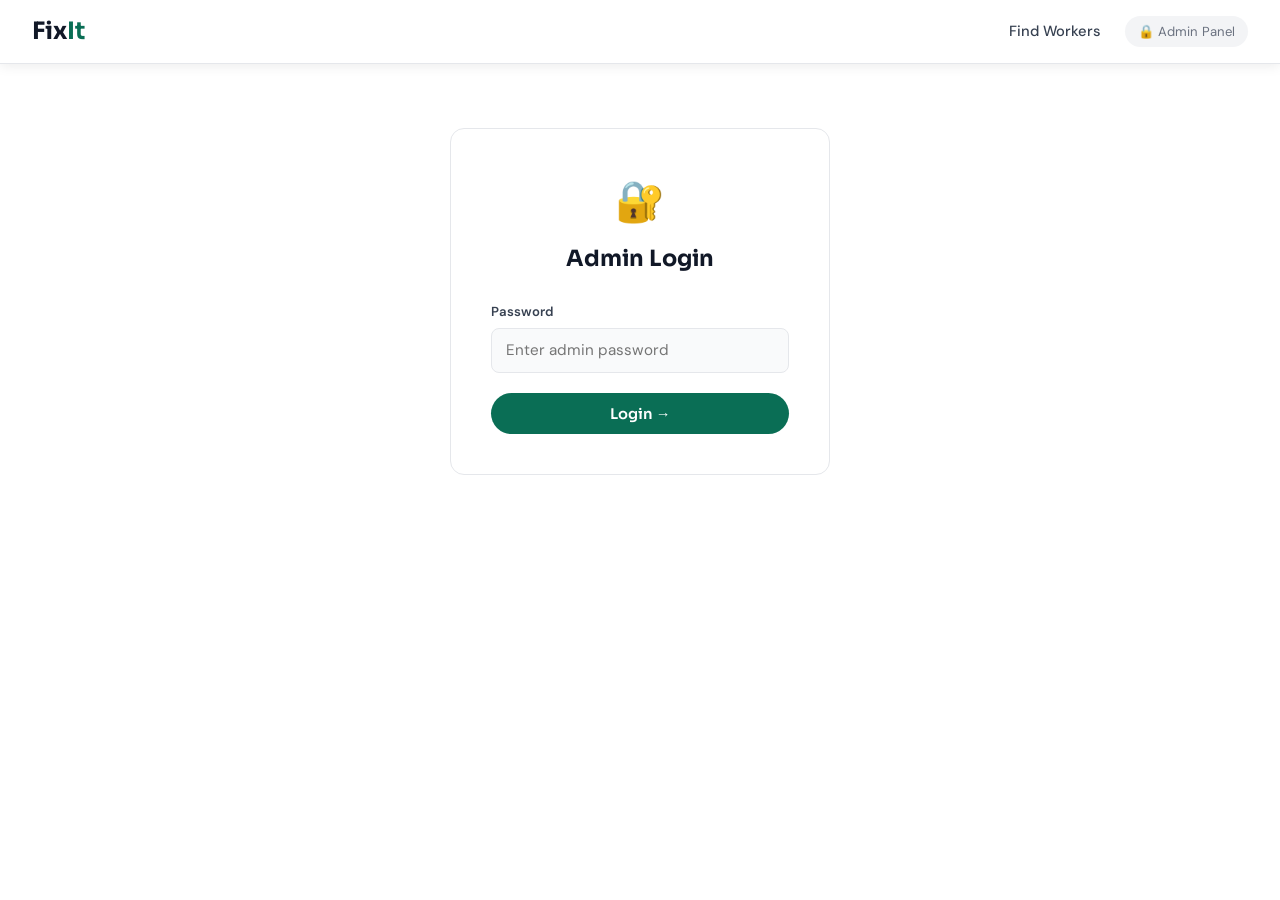
==== pages/admin.html @ 89718e5f "first version" ====
<!DOCTYPE html>
<html lang="en">
<head>
  <meta charset="UTF-8"/>
  <meta name="viewport" content="width=device-width, initial-scale=1.0"/>
  <title>Admin — FixIt</title>
  <link rel="stylesheet" href="../css/style.css"/>
  <link href="https://fonts.googleapis.com/css2?family=Sora:wght@400;500;600;700&family=DM+Sans:wght@400;500&display=swap" rel="stylesheet"/>
</head>
<body>

  <nav class="navbar">
    <a href="../index.html" class="brand">Fix<span>It</span></a>
    <div class="nav-links">
      <a href="services.html">Find Workers</a>
      <span style="color:#6b7280;font-size:.82rem;padding:.3rem .8rem;background:#f3f4f6;border-radius:99px;">🔒 Admin Panel</span>
    </div>
  </nav>

  <!-- LOGIN -->
  <div id="loginScreen">
    <div class="admin-login">
      <div style="font-size:2.5rem;margin-bottom:.5rem;">🔐</div>
      <h2>Admin Login</h2>
      <div class="form-group" style="text-align:left;">
        <label>Password</label>
        <input type="password" id="adminPass" placeholder="Enter admin password" onkeydown="if(event.key==='Enter')doLogin()"/>
        <div class="form-error" id="loginErr"></div>
      </div>
      <button class="btn-next" style="width:100%;" onclick="doLogin()">Login →</button>
    </div>
  </div>

  <!-- ADMIN PANEL -->
  <div id="adminPanel" style="display:none;">
    <div class="page-hero">
      <h1>FixIt Admin Panel</h1>
      <p>Manage workers, verify profiles, and monitor platform growth</p>
    </div>

    <div class="admin-page">

      <!-- STATS -->
      <div class="stats-row" id="statsRow"></div>

      <!-- CONTROLS -->
      <div style="display:flex;gap:.8rem;flex-wrap:wrap;margin-bottom:1.2rem;align-items:center;">
        <input type="text" id="adminSearch" placeholder="Search by name, skill, or area..." 
          style="border:1.5px solid #e5e7eb;border-radius:8px;padding:.55rem .9rem;font-size:.88rem;flex:1;min-width:200px;outline:none;font-family:'DM Sans',sans-serif;"
          oninput="renderTable()"/>
        <select id="adminFilter" onchange="renderTable()"
          style="border:1.5px solid #e5e7eb;border-radius:8px;padding:.55rem .9rem;font-size:.88rem;outline:none;font-family:'DM Sans',sans-serif;">
          <option value="">All Workers</option>
          <option value="verified">Verified Only</option>
          <option value="unverified">Unverified Only</option>
        </select>
        <button onclick="renderTable()" style="padding:.55rem 1.2rem;background:#0a6e55;color:#fff;border:none;border-radius:8px;cursor:pointer;font-family:'Sora',sans-serif;font-weight:600;font-size:.88rem;">Refresh</button>
      </div>

      <!-- TABLE -->
      <div class="table-wrap">
        <table class="admin-table">
          <thead>
            <tr>
              <th>#</th>
              <th>Name</th>
              <th>Skill</th>
              <th>Area</th>
              <th>Phone</th>
              <th>Rating</th>
              <th>Joined</th>
              <th>Verified</th>
              <th>Actions</th>
            </tr>
          </thead>
          <tbody id="adminTableBody"></tbody>
        </table>
      </div>
      <div id="adminEmpty" style="display:none;text-align:center;padding:3rem;color:#6b7280;">
        <div style="font-size:2.5rem;margin-bottom:.8rem;">📋</div>
        <p>No workers match your search.</p>
      </div>

    </div>
  </div>

  <script src="../js/data.js"></script>
  <script>
    const ADMIN_PASS = "fixit2024";

    function doLogin() {
      const pass = document.getElementById("adminPass").value;
      if (pass === ADMIN_PASS) {
        document.getElementById("loginScreen").style.display = "none";
        document.getElementById("adminPanel").style.display = "block";
        renderStats();
        renderTable();
      } else {
        document.getElementById("loginErr").textContent = "Incorrect password. Try again.";
        document.getElementById("adminPass").value = "";
      }
    }

    function getAdminWorkers() {
      return getAllWorkers();
    }

    function toggleVerify(id) {
      // For demo workers (from data.js), toggle in localStorage override
      const overrides = JSON.parse(localStorage.getItem("fixit_overrides") || "{}");
      const workers = getAdminWorkers();
      const w = workers.find(x => String(x.id) === String(id));
      if (!w) return;
      const current = overrides[id] !== undefined ? overrides[id] : w.verified;
      overrides[id] = !current;
      localStorage.setItem("fixit_overrides", JSON.stringify(overrides));
      renderStats();
      renderTable();
    }

    function deleteWorker(id) {
      if (!confirm("Delete this worker? This cannot be undone.")) return;
      // Only delete from stored workers (not demo data)
      const stored = JSON.parse(localStorage.getItem("fixit_workers") || "[]");
      const updated = stored.filter(w => String(w.id) !== String(id));
      localStorage.setItem("fixit_workers", JSON.stringify(updated));
      renderStats();
      renderTable();
    }

    function getEffectiveVerified(w) {
      const overrides = JSON.parse(localStorage.getItem("fixit_overrides") || "{}");
      return overrides[w.id] !== undefined ? overrides[w.id] : w.verified;
    }

    function renderStats() {
      const workers = getAdminWorkers();
      const verified = workers.filter(w => getEffectiveVerified(w)).length;
      const skills = {};
      workers.forEach(w => { skills[w.skill] = (skills[w.skill]||0) + 1; });
      const topSkill = Object.entries(skills).sort((a,b)=>b[1]-a[1])[0];

      document.getElementById("statsRow").innerHTML = `
        <div class="stat-card"><div class="stat-val">${workers.length}</div><div class="stat-lbl">Total Workers</div></div>
        <div class="stat-card"><div class="stat-val" style="color:#f59e0b;">${verified}</div><div class="stat-lbl">Verified</div></div>
        <div class="stat-card"><div class="stat-val" style="color:#ef4444;">${workers.length - verified}</div><div class="stat-lbl">Pending Verification</div></div>
        <div class="stat-card"><div class="stat-val" style="font-size:1.3rem;">${topSkill ? topSkill[0] : "—"}</div><div class="stat-lbl">Most Listed Skill (${topSkill ? topSkill[1] : 0})</div></div>
      `;
    }

    function renderTable() {
      const search = (document.getElementById("adminSearch").value||"").toLowerCase();
      const filter = document.getElementById("adminFilter").value;
      let workers = getAdminWorkers();

      if (search) {
        workers = workers.filter(w =>
          w.name.toLowerCase().includes(search) ||
          w.skill.toLowerCase().includes(search) ||
          w.area.toLowerCase().includes(search)
        );
      }
      if (filter === "verified") workers = workers.filter(w => getEffectiveVerified(w));
      if (filter === "unverified") workers = workers.filter(w => !getEffectiveVerified(w));

      const tbody = document.getElementById("adminTableBody");
      const empty = document.getElementById("adminEmpty");

      if (workers.length === 0) {
        tbody.innerHTML = "";
        empty.style.display = "block";
        return;
      }
      empty.style.display = "none";

      tbody.innerHTML = workers.map((w, i) => {
        const isVer = getEffectiveVerified(w);
        const isDemoWorker = typeof w.id === "number" && w.id <= 10;
        return `
          <tr>
            <td style="color:#9ca3af;">${i+1}</td>
            <td><strong>${w.name}</strong></td>
            <td><span class="badge-skill" style="font-size:.75rem;">${SKILL_ICONS[w.skill]||"🔧"} ${w.skill}</span></td>
            <td>${w.area}</td>
            <td><a href="tel:${w.phone}" style="color:#0a6e55;font-weight:500;">${w.phone}</a></td>
            <td>${w.rating > 0 ? `<span style="color:#f59e0b;">★</span> ${Number(w.rating).toFixed(1)}` : '<span style="color:#9ca3af;">New</span>'}</td>
            <td style="font-size:.8rem;color:#6b7280;">${w.joined || "—"}</td>
            <td>
              <button class="toggle-verified ${isVer ? 'is-verified' : 'not-verified'}" onclick="toggleVerify('${w.id}')">
                ${isVer ? "✅ Verified" : "⬜ Verify"}
              </button>
            </td>
            <td>
              ${!isDemoWorker ? `<button class="btn-delete" onclick="deleteWorker('${w.id}')">Delete</button>` : '<span style="color:#d1d5db;font-size:.75rem;">Demo</span>'}
            </td>
          </tr>`;
      }).join("");
    }
  </script>
</body>
</html>
---- css/style.css ----
/* ===== RESET & ROOT ===== */
*, *::before, *::after { box-sizing: border-box; margin: 0; padding: 0; }

:root {
  --teal: #0a6e55;
  --teal-light: #12a07c;
  --teal-bg: #e8f5f1;
  --amber: #f59e0b;
  --amber-bg: #fef3c7;
  --red: #ef4444;
  --green-wa: #25D366;
  --dark: #111827;
  --mid: #374151;
  --muted: #6b7280;
  --border: #e5e7eb;
  --bg: #f9fafb;
  --white: #ffffff;
  --radius: 14px;
  --radius-sm: 8px;
  --shadow: 0 2px 12px rgba(0,0,0,0.08);
  --shadow-lg: 0 8px 32px rgba(0,0,0,0.12);
  --font: 'Sora', sans-serif;
  --font-body: 'DM Sans', sans-serif;
}

html { scroll-behavior: smooth; }
body { font-family: var(--font-body); color: var(--dark); background: var(--white); line-height: 1.6; }
a { text-decoration: none; color: inherit; }
img { max-width: 100%; }
select, input, textarea { font-family: var(--font-body); }

/* ===== NAVBAR ===== */
.navbar {
  position: sticky; top: 0; z-index: 100;
  display: flex; align-items: center; justify-content: space-between;
  padding: 0 2rem; height: 64px;
  background: var(--white); border-bottom: 1px solid var(--border);
  box-shadow: var(--shadow);
}
.brand { font-family: var(--font); font-size: 1.5rem; font-weight: 700; color: var(--dark); }
.brand span { color: var(--teal); }
.nav-links { display: flex; align-items: center; gap: 1.5rem; }
.nav-links a { font-size: .92rem; font-weight: 500; color: var(--mid); transition: color .2s; }
.nav-links a:hover { color: var(--teal); }
.btn-outline {
  border: 2px solid var(--teal); color: var(--teal) !important;
  padding: .45rem 1.1rem; border-radius: 99px; font-weight: 600 !important;
  transition: all .2s !important;
}
.btn-outline:hover { background: var(--teal); color: var(--white) !important; }
.hamburger { display: none; background: none; border: none; font-size: 1.6rem; cursor: pointer; color: var(--dark); }
.mobile-menu {
  display: none; flex-direction: column; gap: .5rem;
  background: var(--white); border-bottom: 1px solid var(--border);
  padding: 1rem 2rem;
}
.mobile-menu a { font-size: 1rem; font-weight: 500; color: var(--mid); padding: .5rem 0; border-bottom: 1px solid var(--border); }
.mobile-menu.open { display: flex; }

/* ===== HERO ===== */
.hero {
  background: linear-gradient(135deg, #0a6e55 0%, #0d8f6f 60%, #12a07c 100%);
  padding: 5rem 2rem 4rem; text-align: center; position: relative; overflow: hidden;
}
.hero::before {
  content: ""; position: absolute; inset: 0;
  background: url("data:image/svg+xml,%3Csvg width='60' height='60' viewBox='0 0 60 60' xmlns='http://www.w3.org/2000/svg'%3E%3Cg fill='none' fill-rule='evenodd'%3E%3Cg fill='%23ffffff' fill-opacity='0.04'%3E%3Ccircle cx='30' cy='30' r='4'/%3E%3C/g%3E%3C/g%3E%3C/svg%3E");
  pointer-events: none;
}
.hero-badge {
  display: inline-block; background: rgba(255,255,255,0.18);
  color: #fff; font-size: .8rem; font-weight: 600; letter-spacing: .05em;
  padding: .35rem 1rem; border-radius: 99px; margin-bottom: 1.2rem;
  border: 1px solid rgba(255,255,255,0.25);
}
.hero h1 {
  font-family: var(--font); font-size: clamp(2rem, 5vw, 3.2rem);
  font-weight: 700; color: #fff; line-height: 1.2; margin-bottom: 1rem;
}
.hero h1 .highlight { color: #fde68a; }
.hero-sub { color: rgba(255,255,255,0.85); font-size: 1.05rem; max-width: 520px; margin: 0 auto 2.5rem; }

/* SEARCH BOX */
.search-box {
  background: var(--white); border-radius: var(--radius);
  padding: 1.2rem; max-width: 680px; margin: 0 auto;
  display: flex; gap: .75rem; align-items: flex-end;
  box-shadow: var(--shadow-lg); position: relative;
}
.search-field { flex: 1; display: flex; flex-direction: column; gap: .3rem; }
.search-field label { font-size: .75rem; font-weight: 600; color: var(--muted); text-transform: uppercase; letter-spacing: .04em; }
.search-field select, .search-field input {
  border: 1.5px solid var(--border); border-radius: var(--radius-sm);
  padding: .65rem .85rem; font-size: .95rem; color: var(--dark);
  background: var(--bg); outline: none; transition: border .2s;
  width: 100%;
}
.search-field select:focus, .search-field input:focus { border-color: var(--teal); background: #fff; }
.btn-search {
  background: var(--teal); color: #fff; border: none;
  padding: .75rem 1.6rem; border-radius: var(--radius-sm);
  font-size: .95rem; font-weight: 600; cursor: pointer;
  transition: background .2s; white-space: nowrap; height: 48px;
  font-family: var(--font);
}
.btn-search:hover { background: #085042; }

/* ===== SECTIONS ===== */
.section { padding: 4rem 2rem; }
.container { max-width: 1100px; margin: 0 auto; }
.section-title { font-family: var(--font); font-size: 1.7rem; font-weight: 700; color: var(--dark); margin-bottom: .4rem; }
.section-sub { color: var(--muted); margin-bottom: 2rem; font-size: .95rem; }

/* ===== CATEGORIES ===== */
.categories-section { background: var(--bg); }
.categories-grid {
  display: grid; grid-template-columns: repeat(auto-fill, minmax(110px, 1fr)); gap: 1rem;
}
.cat-card {
  background: var(--white); border: 1.5px solid var(--border);
  border-radius: var(--radius); padding: 1.2rem .8rem;
  text-align: center; transition: all .2s; cursor: pointer;
  display: flex; flex-direction: column; align-items: center; gap: .5rem;
}
.cat-card:hover { border-color: var(--teal); box-shadow: var(--shadow); transform: translateY(-2px); background: var(--teal-bg); }
.cat-icon { font-size: 2rem; }
.cat-name { font-size: .78rem; font-weight: 600; color: var(--mid); }

/* ===== HOW IT WORKS ===== */
.hiw-section { background: var(--white); }
.hiw-grid { display: grid; grid-template-columns: repeat(auto-fit, minmax(220px, 1fr)); gap: 1.5rem; }
.hiw-card {
  text-align: center; padding: 2rem 1.5rem;
  background: var(--teal-bg); border-radius: var(--radius);
  position: relative;
}
.hiw-num {
  position: absolute; top: -14px; left: 50%; transform: translateX(-50%);
  width: 28px; height: 28px; background: var(--teal); color: #fff;
  border-radius: 50%; font-size: .8rem; font-weight: 700;
  display: flex; align-items: center; justify-content: center;
  font-family: var(--font);
}
.hiw-icon { font-size: 2.5rem; margin-bottom: .8rem; }
.hiw-card h3 { font-family: var(--font); font-size: 1rem; font-weight: 600; margin-bottom: .5rem; color: var(--dark); }
.hiw-card p { font-size: .88rem; color: var(--muted); }

/* ===== WORKER CARDS ===== */
.workers-grid { display: grid; grid-template-columns: repeat(auto-fill, minmax(260px, 1fr)); gap: 1.2rem; }
.worker-card {
  background: var(--white); border: 1.5px solid var(--border);
  border-radius: var(--radius); padding: 1.3rem; transition: all .2s;
  display: flex; flex-direction: column; gap: .8rem;
}
.worker-card:hover { box-shadow: var(--shadow-lg); border-color: var(--teal); transform: translateY(-2px); }
.wc-top { display: flex; gap: .9rem; align-items: flex-start; }
.wc-avatar {
  width: 52px; height: 52px; border-radius: 50%; flex-shrink: 0;
  background: var(--teal); color: #fff; display: flex; align-items: center; justify-content: center;
  font-family: var(--font); font-size: 1.1rem; font-weight: 700;
  object-fit: cover;
}
.wc-info { flex: 1; min-width: 0; }
.wc-name { font-family: var(--font); font-size: 1rem; font-weight: 600; color: var(--dark); }
.wc-badges { display: flex; gap: .4rem; flex-wrap: wrap; margin-top: .3rem; }
.badge-skill {
  background: var(--teal-bg); color: var(--teal);
  font-size: .7rem; font-weight: 600; padding: .2rem .6rem;
  border-radius: 99px; white-space: nowrap;
}
.badge-verified {
  background: var(--amber-bg); color: #92400e;
  font-size: .7rem; font-weight: 600; padding: .2rem .6rem;
  border-radius: 99px;
}
.wc-meta { display: flex; gap: 1rem; font-size: .82rem; color: var(--muted); flex-wrap: wrap; }
.wc-meta span { display: flex; align-items: center; gap: .25rem; }
.wc-rating { display: flex; align-items: center; gap: .4rem; }
.stars { color: var(--amber); font-size: .9rem; letter-spacing: .02em; }
.rating-num { font-size: .85rem; font-weight: 600; color: var(--dark); }
.rating-count { font-size: .78rem; color: var(--muted); }
.wc-btns { display: flex; gap: .6rem; }
.btn-call, .btn-wa, .btn-view {
  flex: 1; padding: .55rem; border-radius: var(--radius-sm);
  font-size: .82rem; font-weight: 600; border: none;
  cursor: pointer; transition: all .2s; text-align: center;
  font-family: var(--font-body); display: flex; align-items: center;
  justify-content: center; gap: .3rem;
}
.btn-call { background: var(--teal-bg); color: var(--teal); }
.btn-call:hover { background: var(--teal); color: #fff; }
.btn-wa { background: #dcfce7; color: #166534; }
.btn-wa:hover { background: var(--green-wa); color: #fff; }
.btn-view { background: var(--bg); color: var(--mid); border: 1.5px solid var(--border); }
.btn-view:hover { background: var(--dark); color: #fff; }

/* ===== CTA BANNER ===== */
.cta-banner { background: linear-gradient(135deg, #111827, #1f2937); padding: 3.5rem 2rem; }
.cta-inner { display: flex; align-items: center; justify-content: space-between; gap: 2rem; flex-wrap: wrap; }
.cta-banner h2 { font-family: var(--font); font-size: 1.6rem; color: #fff; margin-bottom: .4rem; }
.cta-banner p { color: #9ca3af; font-size: .95rem; }
.btn-cta {
  background: var(--teal); color: #fff; padding: .85rem 2rem;
  border-radius: 99px; font-weight: 600; font-family: var(--font);
  white-space: nowrap; transition: all .2s; font-size: .95rem;
}
.btn-cta:hover { background: var(--teal-light); transform: scale(1.03); }

/* ===== FOOTER ===== */
.footer { background: #0d1117; padding: 3rem 2rem 1rem; }
.footer-inner { display: flex; justify-content: space-between; gap: 2rem; flex-wrap: wrap; margin-bottom: 2rem; }
.footer-links { display: flex; flex-direction: column; gap: .6rem; }
.footer-links a { color: #9ca3af; font-size: .9rem; transition: color .2s; }
.footer-links a:hover { color: var(--teal-light); }
.footer-bottom { border-top: 1px solid #1f2937; padding-top: 1.2rem; text-align: center; color: #4b5563; font-size: .82rem; }

/* ===== FAB WHATSAPP ===== */
.fab-wa {
  position: fixed; bottom: 1.5rem; right: 1.5rem; z-index: 200;
  width: 56px; height: 56px; border-radius: 50%;
  background: var(--green-wa); display: flex; align-items: center; justify-content: center;
  box-shadow: 0 4px 20px rgba(37,211,102,0.5); transition: transform .2s;
}
.fab-wa:hover { transform: scale(1.1); }

/* ===== PRIMARY BUTTON ===== */
.btn-primary {
  display: inline-block; background: var(--teal); color: #fff;
  padding: .75rem 2rem; border-radius: 99px; font-weight: 600;
  font-family: var(--font); transition: all .2s;
}
.btn-primary:hover { background: #085042; transform: translateY(-1px); }

/* ===== SERVICES PAGE ===== */
.page-hero {
  background: var(--teal); color: #fff;
  padding: 2.5rem 2rem; text-align: center;
}
.page-hero h1 { font-family: var(--font); font-size: 1.8rem; font-weight: 700; margin-bottom: .3rem; }
.page-hero p { color: rgba(255,255,255,0.8); font-size: .95rem; }

.filter-bar {
  background: var(--white); border-bottom: 1px solid var(--border);
  padding: 1rem 2rem; position: sticky; top: 64px; z-index: 90;
  display: flex; gap: .8rem; flex-wrap: wrap; align-items: center;
}
.filter-select {
  border: 1.5px solid var(--border); border-radius: var(--radius-sm);
  padding: .5rem .9rem; font-size: .88rem; color: var(--dark);
  background: var(--bg); outline: none; cursor: pointer; font-family: var(--font-body);
  transition: border .2s;
}
.filter-select:focus { border-color: var(--teal); }
.filter-label { font-size: .8rem; font-weight: 600; color: var(--muted); }
.results-count { margin-left: auto; font-size: .85rem; color: var(--muted); font-weight: 500; }

.services-main { padding: 2rem; max-width: 1100px; margin: 0 auto; }

.empty-state { text-align: center; padding: 4rem 2rem; color: var(--muted); }
.empty-state .empty-icon { font-size: 3rem; margin-bottom: 1rem; }
.empty-state h3 { font-family: var(--font); font-size: 1.2rem; color: var(--dark); margin-bottom: .4rem; }

/* ===== PROFILE PAGE ===== */
.profile-page { max-width: 800px; margin: 0 auto; padding: 2rem; }
.profile-header {
  background: var(--white); border: 1.5px solid var(--border);
  border-radius: var(--radius); padding: 2rem; margin-bottom: 1.5rem;
  display: flex; gap: 1.5rem; align-items: flex-start;
}
.profile-avatar {
  width: 90px; height: 90px; border-radius: 50%; flex-shrink: 0;
  background: var(--teal); color: #fff; display: flex; align-items: center;
  justify-content: center; font-family: var(--font); font-size: 2rem; font-weight: 700;
}
.profile-info { flex: 1; }
.profile-name { font-family: var(--font); font-size: 1.6rem; font-weight: 700; margin-bottom: .5rem; }
.profile-badges { display: flex; gap: .5rem; flex-wrap: wrap; margin-bottom: .8rem; }
.profile-meta { display: flex; gap: 1.5rem; flex-wrap: wrap; font-size: .9rem; color: var(--muted); margin-bottom: 1rem; }
.profile-meta span { display: flex; align-items: center; gap: .3rem; }
.profile-btns { display: flex; gap: .8rem; flex-wrap: wrap; }
.profile-btn-call, .profile-btn-wa {
  padding: .7rem 1.5rem; border-radius: 99px; font-weight: 600;
  font-family: var(--font); border: none; cursor: pointer;
  transition: all .2s; font-size: .92rem; display: flex; align-items: center; gap: .4rem;
}
.profile-btn-call { background: var(--teal); color: #fff; }
.profile-btn-call:hover { background: #085042; }
.profile-btn-wa { background: var(--green-wa); color: #fff; }
.profile-btn-wa:hover { background: #1ebe5d; }

.profile-section {
  background: var(--white); border: 1.5px solid var(--border);
  border-radius: var(--radius); padding: 1.5rem; margin-bottom: 1.5rem;
}
.profile-section h3 { font-family: var(--font); font-size: 1.05rem; font-weight: 600; margin-bottom: 1rem; color: var(--dark); }

.services-tags { display: flex; gap: .5rem; flex-wrap: wrap; }
.service-tag {
  background: var(--teal-bg); color: var(--teal);
  font-size: .82rem; font-weight: 500; padding: .35rem .85rem;
  border-radius: 99px;
}
.areas-tags { display: flex; gap: .5rem; flex-wrap: wrap; }
.area-tag {
  background: var(--bg); color: var(--mid);
  font-size: .82rem; padding: .35rem .85rem;
  border-radius: 99px; border: 1px solid var(--border);
}

.review-item { padding: 1rem 0; border-bottom: 1px solid var(--border); }
.review-item:last-child { border-bottom: none; }
.review-top { display: flex; justify-content: space-between; align-items: center; margin-bottom: .3rem; }
.reviewer-name { font-weight: 600; font-size: .9rem; }
.review-date { font-size: .78rem; color: var(--muted); }
.review-text { font-size: .88rem; color: var(--mid); line-height: 1.5; }

.sticky-cta {
  display: none; position: fixed; bottom: 0; left: 0; right: 0; z-index: 150;
  background: var(--white); border-top: 1px solid var(--border);
  padding: .8rem 1rem; gap: .6rem;
}

/* ===== REGISTER PAGE ===== */
.register-page { max-width: 620px; margin: 0 auto; padding: 2rem; }
.progress-bar {
  display: flex; gap: .5rem; align-items: center; margin-bottom: 2.5rem;
}
.progress-step {
  flex: 1; height: 6px; border-radius: 99px; background: var(--border);
  transition: background .3s;
}
.progress-step.active { background: var(--teal); }
.progress-step.done { background: var(--teal-light); }
.step-label {
  font-size: .75rem; font-weight: 600; color: var(--muted);
  margin-bottom: 1.5rem; text-transform: uppercase; letter-spacing: .05em;
}

.form-card {
  background: var(--white); border: 1.5px solid var(--border);
  border-radius: var(--radius); padding: 2rem;
}
.form-group { margin-bottom: 1.3rem; }
.form-group label { display: block; font-size: .82rem; font-weight: 600; color: var(--mid); margin-bottom: .4rem; }
.form-group input, .form-group select, .form-group textarea {
  width: 100%; border: 1.5px solid var(--border); border-radius: var(--radius-sm);
  padding: .7rem .9rem; font-size: .95rem; color: var(--dark);
  background: var(--bg); outline: none; transition: border .2s; font-family: var(--font-body);
}
.form-group input:focus, .form-group select:focus, .form-group textarea:focus {
  border-color: var(--teal); background: #fff;
}
.form-group textarea { resize: vertical; min-height: 90px; }
.form-error { color: var(--red); font-size: .78rem; margin-top: .25rem; }

.checkbox-grid { display: grid; grid-template-columns: repeat(auto-fill, minmax(150px,1fr)); gap: .5rem; margin-top: .4rem; }
.checkbox-item { display: flex; align-items: center; gap: .5rem; font-size: .88rem; cursor: pointer; }
.checkbox-item input { accent-color: var(--teal); width: 16px; height: 16px; }

.form-footer { display: flex; gap: .8rem; justify-content: flex-end; margin-top: 1.5rem; }
.btn-next, .btn-back, .btn-submit {
  padding: .7rem 1.8rem; border-radius: 99px; font-weight: 600;
  font-family: var(--font); border: none; cursor: pointer; transition: all .2s; font-size: .92rem;
}
.btn-next, .btn-submit { background: var(--teal); color: #fff; }
.btn-next:hover, .btn-submit:hover { background: #085042; }
.btn-back { background: var(--bg); color: var(--mid); border: 1.5px solid var(--border); }
.btn-back:hover { background: var(--border); }

.success-screen { text-align: center; padding: 3rem 2rem; }
.success-icon { font-size: 4rem; margin-bottom: 1rem; }
.success-screen h2 { font-family: var(--font); font-size: 1.6rem; font-weight: 700; margin-bottom: .5rem; }
.success-screen p { color: var(--muted); margin-bottom: 1.5rem; }

/* ===== ADMIN PAGE ===== */
.admin-page { max-width: 1100px; margin: 0 auto; padding: 2rem; }
.admin-login {
  max-width: 380px; margin: 4rem auto; background: var(--white);
  border: 1.5px solid var(--border); border-radius: var(--radius); padding: 2.5rem;
  text-align: center;
}
.admin-login h2 { font-family: var(--font); font-size: 1.4rem; margin-bottom: 1.5rem; }

.stats-row { display: grid; grid-template-columns: repeat(auto-fit, minmax(160px,1fr)); gap: 1rem; margin-bottom: 2rem; }
.stat-card {
  background: var(--white); border: 1.5px solid var(--border);
  border-radius: var(--radius); padding: 1.2rem; text-align: center;
}
.stat-val { font-family: var(--font); font-size: 2rem; font-weight: 700; color: var(--teal); }
.stat-lbl { font-size: .8rem; color: var(--muted); margin-top: .2rem; }

.admin-table { width: 100%; border-collapse: collapse; background: var(--white); border-radius: var(--radius); overflow: hidden; border: 1.5px solid var(--border); }
.admin-table th { background: var(--bg); padding: .85rem 1rem; text-align: left; font-size: .78rem; font-weight: 600; color: var(--muted); text-transform: uppercase; letter-spacing: .04em; border-bottom: 1.5px solid var(--border); }
.admin-table td { padding: .85rem 1rem; font-size: .88rem; border-bottom: 1px solid var(--border); vertical-align: middle; }
.admin-table tr:last-child td { border-bottom: none; }
.admin-table tr:hover td { background: var(--bg); }
.toggle-verified {
  padding: .3rem .8rem; border-radius: 99px; border: none; cursor: pointer;
  font-size: .75rem; font-weight: 600; transition: all .2s; font-family: var(--font-body);
}
.toggle-verified.is-verified { background: var(--amber-bg); color: #92400e; }
.toggle-verified.not-verified { background: var(--bg); color: var(--muted); border: 1px solid var(--border); }
.btn-delete {
  background: #fee2e2; color: var(--red); border: none; padding: .3rem .7rem;
  border-radius: var(--radius-sm); cursor: pointer; font-size: .78rem; font-weight: 600;
  transition: all .2s;
}
.btn-delete:hover { background: var(--red); color: #fff; }

.table-wrap { overflow-x: auto; border-radius: var(--radius); }

/* ===== RESPONSIVE ===== */
@media (max-width: 768px) {
  .navbar { padding: 0 1rem; }
  .nav-links { display: none; }
  .hamburger { display: block; }
  .hero { padding: 3rem 1rem 2.5rem; }
  .search-box { flex-direction: column; }
  .btn-search { width: 100%; }
  .section { padding: 2.5rem 1rem; }
  .cta-inner { flex-direction: column; text-align: center; }
  .profile-header { flex-direction: column; align-items: center; text-align: center; }
  .sticky-cta { display: flex; }
  .profile-btns { display: none; }
  .filter-bar { padding: .8rem 1rem; }
  .admin-page { padding: 1rem; }
  .footer-inner { flex-direction: column; }
  .register-page { padding: 1rem; }
}
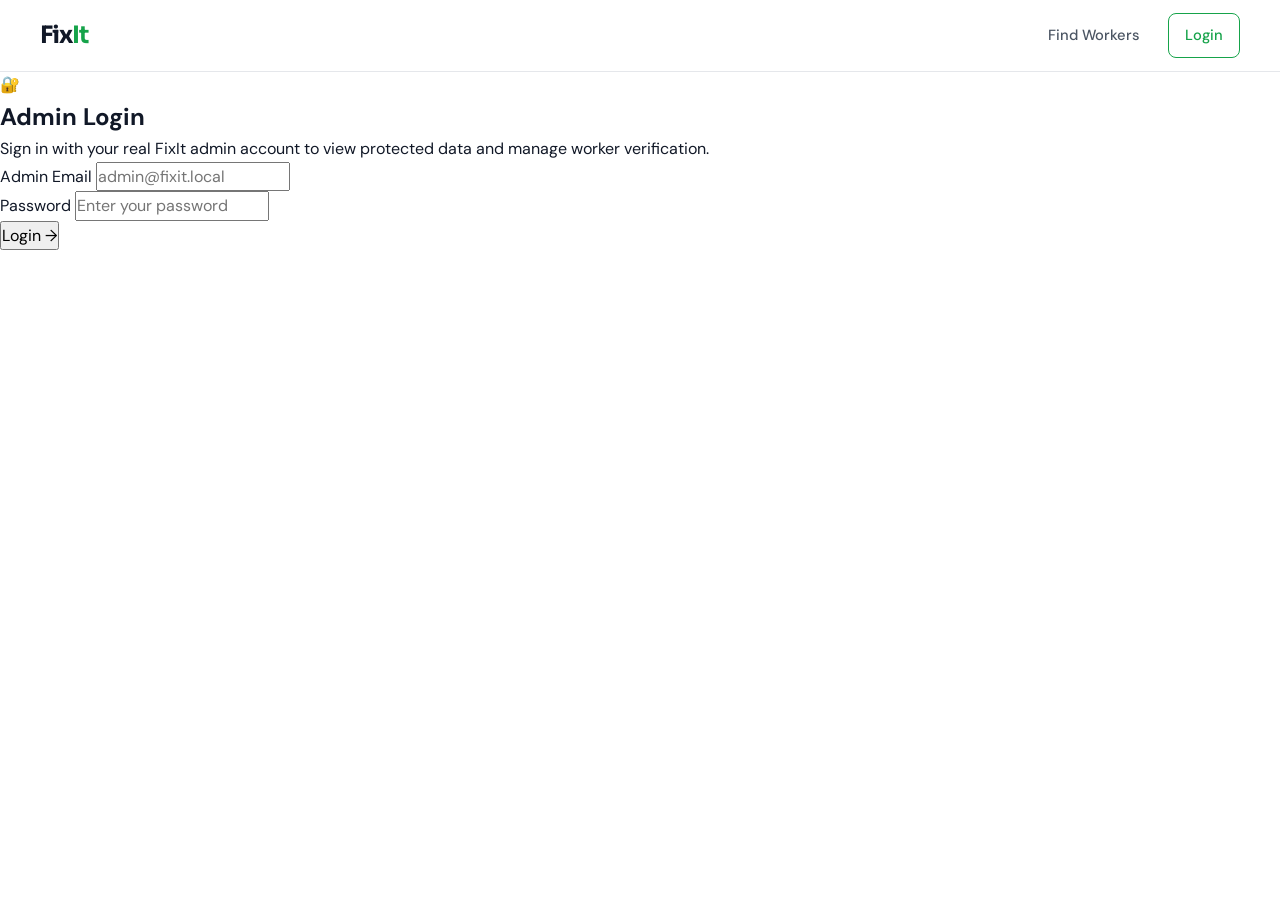
==== commit 5c849cac: "feat: connect FixIt frontend to backend APIs" ====
--- a/pages/admin.html
+++ b/pages/admin.html
@@ -1,201 +1,99 @@
 <!DOCTYPE html>
 <html lang="en">
 <head>
-  <meta charset="UTF-8"/>
-  <meta name="viewport" content="width=device-width, initial-scale=1.0"/>
+  <meta charset="UTF-8" />
+  <meta name="viewport" content="width=device-width, initial-scale=1.0" />
+  <meta name="description" content="Secure FixIt admin panel for reviewing workers, bookings, and verification states through the real backend API." />
+  <meta name="referrer" content="strict-origin-when-cross-origin" />
   <title>Admin — FixIt</title>
-  <link rel="stylesheet" href="../css/style.css"/>
-  <link href="https://fonts.googleapis.com/css2?family=Sora:wght@400;500;600;700&family=DM+Sans:wght@400;500&display=swap" rel="stylesheet"/>
+  <link rel="stylesheet" href="../css/style.css" />
+  <link rel="preconnect" href="https://fonts.googleapis.com" />
+  <link rel="preconnect" href="https://fonts.gstatic.com" crossorigin />
+  <link href="https://fonts.googleapis.com/css2?family=Sora:wght@400;500;600;700&family=DM+Sans:wght@400;500;600&display=swap" rel="stylesheet" />
+  <script src="../js/api.js" defer></script>
+  <script src="../js/data.js" defer></script>
+  <script src="../js/main.js" defer></script>
+  <script src="../js/admin.js" defer></script>
 </head>
 <body>
+  <header class="navbar">
+    <a href="../index.html" class="brand" aria-label="FixIt home">Fix<span>It</span></a>
 
-  <nav class="navbar">
-    <a href="../index.html" class="brand">Fix<span>It</span></a>
-    <div class="nav-links">
+    <nav class="nav-links" aria-label="Main navigation">
       <a href="services.html">Find Workers</a>
-      <span style="color:#6b7280;font-size:.82rem;padding:.3rem .8rem;background:#f3f4f6;border-radius:99px;">🔒 Admin Panel</span>
-    </div>
-  </nav>
+      <a href="login.html" class="btn-outline" data-auth-link>Login</a>
+    </nav>
+  </header>
 
-  <!-- LOGIN -->
-  <div id="loginScreen">
-    <div class="admin-login">
-      <div style="font-size:2.5rem;margin-bottom:.5rem;">🔐</div>
-      <h2>Admin Login</h2>
-      <div class="form-group" style="text-align:left;">
-        <label>Password</label>
-        <input type="password" id="adminPass" placeholder="Enter admin password" onkeydown="if(event.key==='Enter')doLogin()"/>
-        <div class="form-error" id="loginErr"></div>
+  <main>
+    <div id="loginScreen" class="admin-login-wrap">
+      <div class="admin-login">
+        <div class="admin-login-icon" aria-hidden="true">🔐</div>
+        <h2>Admin Login</h2>
+        <p class="admin-login-note">Sign in with your real FixIt admin account to view protected data and manage worker verification.</p>
+
+        <div class="form-group form-group-left">
+          <label for="adminEmail">Admin Email</label>
+          <input type="email" id="adminEmail" name="adminEmail" placeholder="admin@fixit.local" autocomplete="email" />
+        </div>
+
+        <div class="form-group form-group-left">
+          <label for="adminPass">Password</label>
+          <input type="password" id="adminPass" name="adminPass" placeholder="Enter your password" autocomplete="current-password" />
+          <div class="form-error" id="loginErr" aria-live="polite"></div>
+        </div>
+
+        <button type="button" id="adminLoginButton" class="btn-next btn-full">Login →</button>
       </div>
-      <button class="btn-next" style="width:100%;" onclick="doLogin()">Login →</button>
-    </div>
-  </div>
-
-  <!-- ADMIN PANEL -->
-  <div id="adminPanel" style="display:none;">
-    <div class="page-hero">
-      <h1>FixIt Admin Panel</h1>
-      <p>Manage workers, verify profiles, and monitor platform growth</p>
     </div>
 
-    <div class="admin-page">
+    <div id="adminPanel" style="display:none;">
+      <section class="page-hero">
+        <div class="container">
+          <span class="section-kicker">FIXIT ADMIN</span>
+          <h1>FixIt Demo Admin Panel</h1>
+          <p>Review local worker data and prototype verification states.</p>
+        </div>
+      </section>
 
-      <!-- STATS -->
-      <div class="stats-row" id="statsRow"></div>
+      <div class="admin-page container">
+        <div class="stats-row" id="statsRow"></div>
 
-      <!-- CONTROLS -->
-      <div style="display:flex;gap:.8rem;flex-wrap:wrap;margin-bottom:1.2rem;align-items:center;">
-        <input type="text" id="adminSearch" placeholder="Search by name, skill, or area..." 
-          style="border:1.5px solid #e5e7eb;border-radius:8px;padding:.55rem .9rem;font-size:.88rem;flex:1;min-width:200px;outline:none;font-family:'DM Sans',sans-serif;"
-          oninput="renderTable()"/>
-        <select id="adminFilter" onchange="renderTable()"
-          style="border:1.5px solid #e5e7eb;border-radius:8px;padding:.55rem .9rem;font-size:.88rem;outline:none;font-family:'DM Sans',sans-serif;">
-          <option value="">All Workers</option>
-          <option value="verified">Verified Only</option>
-          <option value="unverified">Unverified Only</option>
-        </select>
-        <button onclick="renderTable()" style="padding:.55rem 1.2rem;background:#0a6e55;color:#fff;border:none;border-radius:8px;cursor:pointer;font-family:'Sora',sans-serif;font-weight:600;font-size:.88rem;">Refresh</button>
+        <div class="admin-controls">
+          <input type="text" id="adminSearch" placeholder="Search by name, skill, or area..." />
+          <select id="adminFilter">
+            <option value="">All Workers</option>
+            <option value="verified">Verified Only</option>
+            <option value="unverified">Unverified Only</option>
+          </select>
+          <button type="button" id="refreshAdminTable" class="btn-outline btn-inline">Refresh</button>
+        </div>
+
+        <div class="table-wrap">
+          <table class="admin-table">
+            <thead>
+              <tr>
+                <th>#</th>
+                <th>Name</th>
+                <th>Skill</th>
+                <th>Area</th>
+                <th>Phone</th>
+                <th>Rating</th>
+                <th>Joined</th>
+                <th>Verified</th>
+                <th>Action</th>
+              </tr>
+            </thead>
+            <tbody id="adminTableBody"></tbody>
+          </table>
+        </div>
+
+        <div id="adminEmpty" class="admin-empty" hidden>
+          <div class="empty-icon" aria-hidden="true">📋</div>
+          <p>No workers match your search.</p>
+        </div>
       </div>
-
-      <!-- TABLE -->
-      <div class="table-wrap">
-        <table class="admin-table">
-          <thead>
-            <tr>
-              <th>#</th>
-              <th>Name</th>
-              <th>Skill</th>
-              <th>Area</th>
-              <th>Phone</th>
-              <th>Rating</th>
-              <th>Joined</th>
-              <th>Verified</th>
-              <th>Actions</th>
-            </tr>
-          </thead>
-          <tbody id="adminTableBody"></tbody>
-        </table>
-      </div>
-      <div id="adminEmpty" style="display:none;text-align:center;padding:3rem;color:#6b7280;">
-        <div style="font-size:2.5rem;margin-bottom:.8rem;">📋</div>
-        <p>No workers match your search.</p>
-      </div>
-
     </div>
-  </div>
-
-  <script src="../js/data.js"></script>
-  <script>
-    const ADMIN_PASS = "fixit2024";
-
-    function doLogin() {
-      const pass = document.getElementById("adminPass").value;
-      if (pass === ADMIN_PASS) {
-        document.getElementById("loginScreen").style.display = "none";
-        document.getElementById("adminPanel").style.display = "block";
-        renderStats();
-        renderTable();
-      } else {
-        document.getElementById("loginErr").textContent = "Incorrect password. Try again.";
-        document.getElementById("adminPass").value = "";
-      }
-    }
-
-    function getAdminWorkers() {
-      return getAllWorkers();
-    }
-
-    function toggleVerify(id) {
-      // For demo workers (from data.js), toggle in localStorage override
-      const overrides = JSON.parse(localStorage.getItem("fixit_overrides") || "{}");
-      const workers = getAdminWorkers();
-      const w = workers.find(x => String(x.id) === String(id));
-      if (!w) return;
-      const current = overrides[id] !== undefined ? overrides[id] : w.verified;
-      overrides[id] = !current;
-      localStorage.setItem("fixit_overrides", JSON.stringify(overrides));
-      renderStats();
-      renderTable();
-    }
-
-    function deleteWorker(id) {
-      if (!confirm("Delete this worker? This cannot be undone.")) return;
-      // Only delete from stored workers (not demo data)
-      const stored = JSON.parse(localStorage.getItem("fixit_workers") || "[]");
-      const updated = stored.filter(w => String(w.id) !== String(id));
-      localStorage.setItem("fixit_workers", JSON.stringify(updated));
-      renderStats();
-      renderTable();
-    }
-
-    function getEffectiveVerified(w) {
-      const overrides = JSON.parse(localStorage.getItem("fixit_overrides") || "{}");
-      return overrides[w.id] !== undefined ? overrides[w.id] : w.verified;
-    }
-
-    function renderStats() {
-      const workers = getAdminWorkers();
-      const verified = workers.filter(w => getEffectiveVerified(w)).length;
-      const skills = {};
-      workers.forEach(w => { skills[w.skill] = (skills[w.skill]||0) + 1; });
-      const topSkill = Object.entries(skills).sort((a,b)=>b[1]-a[1])[0];
-
-      document.getElementById("statsRow").innerHTML = `
-        <div class="stat-card"><div class="stat-val">${workers.length}</div><div class="stat-lbl">Total Workers</div></div>
-        <div class="stat-card"><div class="stat-val" style="color:#f59e0b;">${verified}</div><div class="stat-lbl">Verified</div></div>
-        <div class="stat-card"><div class="stat-val" style="color:#ef4444;">${workers.length - verified}</div><div class="stat-lbl">Pending Verification</div></div>
-        <div class="stat-card"><div class="stat-val" style="font-size:1.3rem;">${topSkill ? topSkill[0] : "—"}</div><div class="stat-lbl">Most Listed Skill (${topSkill ? topSkill[1] : 0})</div></div>
-      `;
-    }
-
-    function renderTable() {
-      const search = (document.getElementById("adminSearch").value||"").toLowerCase();
-      const filter = document.getElementById("adminFilter").value;
-      let workers = getAdminWorkers();
-
-      if (search) {
-        workers = workers.filter(w =>
-          w.name.toLowerCase().includes(search) ||
-          w.skill.toLowerCase().includes(search) ||
-          w.area.toLowerCase().includes(search)
-        );
-      }
-      if (filter === "verified") workers = workers.filter(w => getEffectiveVerified(w));
-      if (filter === "unverified") workers = workers.filter(w => !getEffectiveVerified(w));
-
-      const tbody = document.getElementById("adminTableBody");
-      const empty = document.getElementById("adminEmpty");
-
-      if (workers.length === 0) {
-        tbody.innerHTML = "";
-        empty.style.display = "block";
-        return;
-      }
-      empty.style.display = "none";
-
-      tbody.innerHTML = workers.map((w, i) => {
-        const isVer = getEffectiveVerified(w);
-        const isDemoWorker = typeof w.id === "number" && w.id <= 10;
-        return `
-          <tr>
-            <td style="color:#9ca3af;">${i+1}</td>
-            <td><strong>${w.name}</strong></td>
-            <td><span class="badge-skill" style="font-size:.75rem;">${SKILL_ICONS[w.skill]||"🔧"} ${w.skill}</span></td>
-            <td>${w.area}</td>
-            <td><a href="tel:${w.phone}" style="color:#0a6e55;font-weight:500;">${w.phone}</a></td>
-            <td>${w.rating > 0 ? `<span style="color:#f59e0b;">★</span> ${Number(w.rating).toFixed(1)}` : '<span style="color:#9ca3af;">New</span>'}</td>
-            <td style="font-size:.8rem;color:#6b7280;">${w.joined || "—"}</td>
-            <td>
-              <button class="toggle-verified ${isVer ? 'is-verified' : 'not-verified'}" onclick="toggleVerify('${w.id}')">
-                ${isVer ? "✅ Verified" : "⬜ Verify"}
-              </button>
-            </td>
-            <td>
-              ${!isDemoWorker ? `<button class="btn-delete" onclick="deleteWorker('${w.id}')">Delete</button>` : '<span style="color:#d1d5db;font-size:.75rem;">Demo</span>'}
-            </td>
-          </tr>`;
-      }).join("");
-    }
-  </script>
+  </main>
 </body>
 </html>
--- a/css/style.css
+++ b/css/style.css
@@ -1,429 +1,847 @@
-/* ===== RESET & ROOT ===== */
-*, *::before, *::after { box-sizing: border-box; margin: 0; padding: 0; }
+/* =========================================================
+FIXIT — GLOBAL STYLES
+========================================================= */
 
 :root {
-  --teal: #0a6e55;
-  --teal-light: #12a07c;
-  --teal-bg: #e8f5f1;
-  --amber: #f59e0b;
-  --amber-bg: #fef3c7;
-  --red: #ef4444;
-  --green-wa: #25D366;
-  --dark: #111827;
-  --mid: #374151;
-  --muted: #6b7280;
-  --border: #e5e7eb;
-  --bg: #f9fafb;
-  --white: #ffffff;
-  --radius: 14px;
-  --radius-sm: 8px;
-  --shadow: 0 2px 12px rgba(0,0,0,0.08);
-  --shadow-lg: 0 8px 32px rgba(0,0,0,0.12);
-  --font: 'Sora', sans-serif;
-  --font-body: 'DM Sans', sans-serif;
-}
-
-html { scroll-behavior: smooth; }
-body { font-family: var(--font-body); color: var(--dark); background: var(--white); line-height: 1.6; }
-a { text-decoration: none; color: inherit; }
-img { max-width: 100%; }
-select, input, textarea { font-family: var(--font-body); }
-
-/* ===== NAVBAR ===== */
+--primary: #16a34a;
+--primary-dark: #15803d;
+--primary-light: #dcfce7;
+
+--text: #111827;
+--text-secondary: #4b5563;
+--text-muted: #6b7280;
+
+--background: #ffffff;
+--background-soft: #f9fafb;
+--border: #e5e7eb;
+
+--shadow-sm: 0 2px 8px rgba(0, 0, 0, 0.05);
+--shadow-md: 0 8px 24px rgba(0, 0, 0, 0.08);
+
+--radius-sm: 8px;
+--radius-md: 12px;
+--radius-lg: 18px;
+
+--container: 1180px;
+}
+
+/* =========================================================
+RESET
+========================================================= */
+
+* {
+  box-sizing: border-box;
+  margin: 0;
+  padding: 0;
+  }
+
+html {
+scroll-behavior: smooth;
+}
+
+body {
+font-family: "DM Sans", sans-serif;
+background: var(--background);
+color: var(--text);
+line-height: 1.6;
+-webkit-font-smoothing: antialiased;
+}
+
+img {
+max-width: 100%;
+display: block;
+}
+
+button,
+select,
+input {
+font: inherit;
+}
+
+button {
+cursor: pointer;
+}
+
+a {
+color: inherit;
+text-decoration: none;
+}
+
+/* =========================================================
+ACCESSIBILITY
+========================================================= */
+
+:focus-visible {
+outline: 3px solid rgba(22, 163, 74, 0.35);
+outline-offset: 3px;
+}
+
+button:disabled {
+cursor: not-allowed;
+opacity: 0.6;
+}
+
+/* =========================================================
+CONTAINER
+========================================================= */
+
+.container {
+width: min(var(--container), calc(100% - 40px));
+margin: 0 auto;
+}
+
+/* =========================================================
+NAVBAR
+========================================================= */
+
 .navbar {
-  position: sticky; top: 0; z-index: 100;
-  display: flex; align-items: center; justify-content: space-between;
-  padding: 0 2rem; height: 64px;
-  background: var(--white); border-bottom: 1px solid var(--border);
-  box-shadow: var(--shadow);
-}
-.brand { font-family: var(--font); font-size: 1.5rem; font-weight: 700; color: var(--dark); }
-.brand span { color: var(--teal); }
-.nav-links { display: flex; align-items: center; gap: 1.5rem; }
-.nav-links a { font-size: .92rem; font-weight: 500; color: var(--mid); transition: color .2s; }
-.nav-links a:hover { color: var(--teal); }
+min-height: 72px;
+padding: 0 40px;
+
+display: flex;
+align-items: center;
+justify-content: space-between;
+
+background: rgba(255, 255, 255, 0.96);
+border-bottom: 1px solid var(--border);
+
+position: sticky;
+top: 0;
+z-index: 1000;
+
+backdrop-filter: blur(12px);
+}
+
+.brand {
+font-family: "Sora", sans-serif;
+font-size: 1.5rem;
+font-weight: 700;
+letter-spacing: -0.04em;
+}
+
+.brand span {
+color: var(--primary);
+}
+
+.nav-links {
+display: flex;
+align-items: center;
+gap: 28px;
+}
+
+.nav-links a {
+font-size: 0.92rem;
+font-weight: 500;
+color: var(--text-secondary);
+transition: color 0.2s ease;
+}
+
+.nav-links a:hover {
+color: var(--primary);
+}
+
 .btn-outline {
-  border: 2px solid var(--teal); color: var(--teal) !important;
-  padding: .45rem 1.1rem; border-radius: 99px; font-weight: 600 !important;
-  transition: all .2s !important;
-}
-.btn-outline:hover { background: var(--teal); color: var(--white) !important; }
-.hamburger { display: none; background: none; border: none; font-size: 1.6rem; cursor: pointer; color: var(--dark); }
+border: 1px solid var(--primary);
+color: var(--primary) !important;
+padding: 10px 16px;
+border-radius: var(--radius-sm);
+transition: all 0.2s ease;
+}
+
+.btn-outline:hover {
+background: var(--primary);
+color: white !important;
+}
+
+.hamburger {
+display: none;
+
+border: 0;
+background: transparent;
+
+font-size: 1.6rem;
+color: var(--text);
+}
+
+/* =========================================================
+MOBILE MENU
+========================================================= */
+
 .mobile-menu {
-  display: none; flex-direction: column; gap: .5rem;
-  background: var(--white); border-bottom: 1px solid var(--border);
-  padding: 1rem 2rem;
-}
-.mobile-menu a { font-size: 1rem; font-weight: 500; color: var(--mid); padding: .5rem 0; border-bottom: 1px solid var(--border); }
-.mobile-menu.open { display: flex; }
-
-/* ===== HERO ===== */
+display: none;
+flex-direction: column;
+
+background: white;
+border-bottom: 1px solid var(--border);
+
+padding: 12px 20px;
+}
+
+.mobile-menu:not([hidden]) {
+display: flex;
+}
+
+.mobile-menu a {
+padding: 14px 8px;
+
+font-size: 0.95rem;
+font-weight: 500;
+
+border-bottom: 1px solid #f3f4f6;
+}
+
+.mobile-menu a:last-child {
+border-bottom: 0;
+}
+
+/* =========================================================
+HERO
+========================================================= */
+
 .hero {
-  background: linear-gradient(135deg, #0a6e55 0%, #0d8f6f 60%, #12a07c 100%);
-  padding: 5rem 2rem 4rem; text-align: center; position: relative; overflow: hidden;
-}
-.hero::before {
-  content: ""; position: absolute; inset: 0;
-  background: url("data:image/svg+xml,%3Csvg width='60' height='60' viewBox='0 0 60 60' xmlns='http://www.w3.org/2000/svg'%3E%3Cg fill='none' fill-rule='evenodd'%3E%3Cg fill='%23ffffff' fill-opacity='0.04'%3E%3Ccircle cx='30' cy='30' r='4'/%3E%3C/g%3E%3C/g%3E%3C/svg%3E");
-  pointer-events: none;
-}
+text-align: center;
+
+padding: 90px 20px 80px;
+
+background:
+radial-gradient(
+circle at top,
+rgba(220, 252, 231, 0.8),
+transparent 55%
+),
+#ffffff;
+}
+
 .hero-badge {
-  display: inline-block; background: rgba(255,255,255,0.18);
-  color: #fff; font-size: .8rem; font-weight: 600; letter-spacing: .05em;
-  padding: .35rem 1rem; border-radius: 99px; margin-bottom: 1.2rem;
-  border: 1px solid rgba(255,255,255,0.25);
-}
+display: inline-flex;
+align-items: center;
+
+padding: 7px 13px;
+margin-bottom: 20px;
+
+border: 1px solid #bbf7d0;
+border-radius: 999px;
+
+background: var(--primary-light);
+
+color: #166534;
+
+font-size: 0.82rem;
+font-weight: 600;
+}
+
 .hero h1 {
-  font-family: var(--font); font-size: clamp(2rem, 5vw, 3.2rem);
-  font-weight: 700; color: #fff; line-height: 1.2; margin-bottom: 1rem;
-}
-.hero h1 .highlight { color: #fde68a; }
-.hero-sub { color: rgba(255,255,255,0.85); font-size: 1.05rem; max-width: 520px; margin: 0 auto 2.5rem; }
-
-/* SEARCH BOX */
+max-width: 850px;
+margin: 0 auto;
+
+font-family: "Sora", sans-serif;
+
+font-size: clamp(2.4rem, 5vw, 4.5rem);
+line-height: 1.08;
+letter-spacing: -0.055em;
+}
+
+.highlight {
+color: var(--primary);
+}
+
+.hero-sub {
+max-width: 650px;
+margin: 24px auto 36px;
+
+color: var(--text-secondary);
+
+font-size: 1.05rem;
+}
+
+/* =========================================================
+SEARCH
+========================================================= */
+
 .search-box {
-  background: var(--white); border-radius: var(--radius);
-  padding: 1.2rem; max-width: 680px; margin: 0 auto;
-  display: flex; gap: .75rem; align-items: flex-end;
-  box-shadow: var(--shadow-lg); position: relative;
-}
-.search-field { flex: 1; display: flex; flex-direction: column; gap: .3rem; }
-.search-field label { font-size: .75rem; font-weight: 600; color: var(--muted); text-transform: uppercase; letter-spacing: .04em; }
-.search-field select, .search-field input {
-  border: 1.5px solid var(--border); border-radius: var(--radius-sm);
-  padding: .65rem .85rem; font-size: .95rem; color: var(--dark);
-  background: var(--bg); outline: none; transition: border .2s;
-  width: 100%;
-}
-.search-field select:focus, .search-field input:focus { border-color: var(--teal); background: #fff; }
+width: min(900px, 100%);
+margin: 0 auto;
+
+display: grid;
+grid-template-columns: 1fr 1fr auto;
+gap: 12px;
+
+padding: 12px;
+
+background: white;
+border: 1px solid var(--border);
+border-radius: var(--radius-lg);
+
+box-shadow: var(--shadow-md);
+
+text-align: left;
+}
+
+.search-field {
+display: flex;
+flex-direction: column;
+gap: 5px;
+}
+
+.search-field label {
+padding-left: 4px;
+
+font-size: 0.75rem;
+font-weight: 600;
+color: var(--text-muted);
+}
+
+.search-field select {
+width: 100%;
+
+min-height: 48px;
+
+padding: 0 12px;
+
+border: 1px solid var(--border);
+border-radius: var(--radius-sm);
+
+background: white;
+color: var(--text);
+
+cursor: pointer;
+}
+
+.search-field select:focus {
+border-color: var(--primary);
+}
+
 .btn-search {
-  background: var(--teal); color: #fff; border: none;
-  padding: .75rem 1.6rem; border-radius: var(--radius-sm);
-  font-size: .95rem; font-weight: 600; cursor: pointer;
-  transition: background .2s; white-space: nowrap; height: 48px;
-  font-family: var(--font);
-}
-.btn-search:hover { background: #085042; }
-
-/* ===== SECTIONS ===== */
-.section { padding: 4rem 2rem; }
-.container { max-width: 1100px; margin: 0 auto; }
-.section-title { font-family: var(--font); font-size: 1.7rem; font-weight: 700; color: var(--dark); margin-bottom: .4rem; }
-.section-sub { color: var(--muted); margin-bottom: 2rem; font-size: .95rem; }
-
-/* ===== CATEGORIES ===== */
-.categories-section { background: var(--bg); }
+align-self: end;
+
+min-height: 48px;
+
+padding: 0 22px;
+
+border: 0;
+border-radius: var(--radius-sm);
+
+background: var(--primary);
+color: white;
+
+font-weight: 600;
+
+transition:
+background 0.2s ease,
+transform 0.2s ease;
+}
+
+.btn-search:hover {
+background: var(--primary-dark);
+transform: translateY(-1px);
+}
+
+/* =========================================================
+TRUST STRIP
+========================================================= */
+
+.trust-strip {
+padding: 16px 20px;
+
+background: #f0fdf4;
+border-top: 1px solid #bbf7d0;
+border-bottom: 1px solid #bbf7d0;
+}
+
+.trust-items {
+max-width: 1000px;
+margin: 0 auto;
+
+display: flex;
+justify-content: center;
+align-items: center;
+
+gap: 28px;
+flex-wrap: wrap;
+
+color: #166534;
+
+font-size: 0.85rem;
+font-weight: 500;
+}
+
+/* =========================================================
+SECTIONS
+========================================================= */
+
+.section {
+padding: 90px 0;
+}
+
+.section-title {
+font-family: "Sora", sans-serif;
+
+text-align: center;
+
+font-size: clamp(1.8rem, 3vw, 2.5rem);
+line-height: 1.2;
+letter-spacing: -0.035em;
+}
+
+.section-sub {
+max-width: 600px;
+
+margin: 12px auto 45px;
+
+text-align: center;
+
+color: var(--text-secondary);
+}
+
+/* =========================================================
+CATEGORIES
+========================================================= */
+
+.categories-section {
+background: white;
+}
+
 .categories-grid {
-  display: grid; grid-template-columns: repeat(auto-fill, minmax(110px, 1fr)); gap: 1rem;
-}
+display: grid;
+
+grid-template-columns: repeat(4, 1fr);
+
+gap: 16px;
+}
+
 .cat-card {
-  background: var(--white); border: 1.5px solid var(--border);
-  border-radius: var(--radius); padding: 1.2rem .8rem;
-  text-align: center; transition: all .2s; cursor: pointer;
-  display: flex; flex-direction: column; align-items: center; gap: .5rem;
-}
-.cat-card:hover { border-color: var(--teal); box-shadow: var(--shadow); transform: translateY(-2px); background: var(--teal-bg); }
-.cat-icon { font-size: 2rem; }
-.cat-name { font-size: .78rem; font-weight: 600; color: var(--mid); }
-
-/* ===== HOW IT WORKS ===== */
-.hiw-section { background: var(--white); }
-.hiw-grid { display: grid; grid-template-columns: repeat(auto-fit, minmax(220px, 1fr)); gap: 1.5rem; }
+min-height: 145px;
+
+display: flex;
+flex-direction: column;
+align-items: center;
+justify-content: center;
+
+gap: 10px;
+
+border: 1px solid var(--border);
+border-radius: var(--radius-md);
+
+background: white;
+
+transition:
+transform 0.2s ease,
+box-shadow 0.2s ease,
+border-color 0.2s ease;
+}
+
+.cat-card:hover {
+transform: translateY(-3px);
+
+border-color: #bbf7d0;
+
+box-shadow: var(--shadow-md);
+}
+
+.cat-icon {
+font-size: 2rem;
+}
+
+.cat-name {
+font-weight: 600;
+font-size: 0.92rem;
+}
+
+/* =========================================================
+HOW IT WORKS
+========================================================= */
+
+.hiw-section {
+background: var(--background-soft);
+}
+
+.hiw-grid {
+display: grid;
+
+grid-template-columns: repeat(3, 1fr);
+
+gap: 20px;
+}
+
 .hiw-card {
-  text-align: center; padding: 2rem 1.5rem;
-  background: var(--teal-bg); border-radius: var(--radius);
-  position: relative;
-}
+position: relative;
+
+padding: 32px;
+
+background: white;
+
+border: 1px solid var(--border);
+border-radius: var(--radius-lg);
+
+text-align: center;
+}
+
 .hiw-num {
-  position: absolute; top: -14px; left: 50%; transform: translateX(-50%);
-  width: 28px; height: 28px; background: var(--teal); color: #fff;
-  border-radius: 50%; font-size: .8rem; font-weight: 700;
-  display: flex; align-items: center; justify-content: center;
-  font-family: var(--font);
-}
-.hiw-icon { font-size: 2.5rem; margin-bottom: .8rem; }
-.hiw-card h3 { font-family: var(--font); font-size: 1rem; font-weight: 600; margin-bottom: .5rem; color: var(--dark); }
-.hiw-card p { font-size: .88rem; color: var(--muted); }
-
-/* ===== WORKER CARDS ===== */
-.workers-grid { display: grid; grid-template-columns: repeat(auto-fill, minmax(260px, 1fr)); gap: 1.2rem; }
-.worker-card {
-  background: var(--white); border: 1.5px solid var(--border);
-  border-radius: var(--radius); padding: 1.3rem; transition: all .2s;
-  display: flex; flex-direction: column; gap: .8rem;
-}
-.worker-card:hover { box-shadow: var(--shadow-lg); border-color: var(--teal); transform: translateY(-2px); }
-.wc-top { display: flex; gap: .9rem; align-items: flex-start; }
-.wc-avatar {
-  width: 52px; height: 52px; border-radius: 50%; flex-shrink: 0;
-  background: var(--teal); color: #fff; display: flex; align-items: center; justify-content: center;
-  font-family: var(--font); font-size: 1.1rem; font-weight: 700;
-  object-fit: cover;
-}
-.wc-info { flex: 1; min-width: 0; }
-.wc-name { font-family: var(--font); font-size: 1rem; font-weight: 600; color: var(--dark); }
-.wc-badges { display: flex; gap: .4rem; flex-wrap: wrap; margin-top: .3rem; }
-.badge-skill {
-  background: var(--teal-bg); color: var(--teal);
-  font-size: .7rem; font-weight: 600; padding: .2rem .6rem;
-  border-radius: 99px; white-space: nowrap;
-}
-.badge-verified {
-  background: var(--amber-bg); color: #92400e;
-  font-size: .7rem; font-weight: 600; padding: .2rem .6rem;
-  border-radius: 99px;
-}
-.wc-meta { display: flex; gap: 1rem; font-size: .82rem; color: var(--muted); flex-wrap: wrap; }
-.wc-meta span { display: flex; align-items: center; gap: .25rem; }
-.wc-rating { display: flex; align-items: center; gap: .4rem; }
-.stars { color: var(--amber); font-size: .9rem; letter-spacing: .02em; }
-.rating-num { font-size: .85rem; font-weight: 600; color: var(--dark); }
-.rating-count { font-size: .78rem; color: var(--muted); }
-.wc-btns { display: flex; gap: .6rem; }
-.btn-call, .btn-wa, .btn-view {
-  flex: 1; padding: .55rem; border-radius: var(--radius-sm);
-  font-size: .82rem; font-weight: 600; border: none;
-  cursor: pointer; transition: all .2s; text-align: center;
-  font-family: var(--font-body); display: flex; align-items: center;
-  justify-content: center; gap: .3rem;
-}
-.btn-call { background: var(--teal-bg); color: var(--teal); }
-.btn-call:hover { background: var(--teal); color: #fff; }
-.btn-wa { background: #dcfce7; color: #166534; }
-.btn-wa:hover { background: var(--green-wa); color: #fff; }
-.btn-view { background: var(--bg); color: var(--mid); border: 1.5px solid var(--border); }
-.btn-view:hover { background: var(--dark); color: #fff; }
-
-/* ===== CTA BANNER ===== */
-.cta-banner { background: linear-gradient(135deg, #111827, #1f2937); padding: 3.5rem 2rem; }
-.cta-inner { display: flex; align-items: center; justify-content: space-between; gap: 2rem; flex-wrap: wrap; }
-.cta-banner h2 { font-family: var(--font); font-size: 1.6rem; color: #fff; margin-bottom: .4rem; }
-.cta-banner p { color: #9ca3af; font-size: .95rem; }
+position: absolute;
+
+top: 16px;
+right: 16px;
+
+width: 30px;
+height: 30px;
+
+display: grid;
+place-items: center;
+
+border-radius: 50%;
+
+background: var(--primary-light);
+color: var(--primary-dark);
+
+font-size: 0.8rem;
+font-weight: 700;
+}
+
+.hiw-icon {
+margin-bottom: 18px;
+
+font-size: 2.4rem;
+}
+
+.hiw-card h3 {
+margin-bottom: 8px;
+
+font-family: "Sora", sans-serif;
+font-size: 1.05rem;
+}
+
+.hiw-card p {
+color: var(--text-secondary);
+font-size: 0.9rem;
+}
+
+/* =========================================================
+RECENT WORKERS
+========================================================= */
+
+.recent-section {
+background: var(--background-soft);
+}
+
+.workers-grid {
+display: grid;
+
+grid-template-columns: repeat(3, 1fr);
+
+gap: 20px;
+}
+
+.section-action {
+margin-top: 40px;
+
+display: flex;
+justify-content: center;
+}
+
+.btn-primary {
+display: inline-flex;
+align-items: center;
+
+padding: 12px 20px;
+
+border-radius: var(--radius-sm);
+
+background: var(--primary);
+color: white;
+
+font-weight: 600;
+
+transition: background 0.2s ease;
+}
+
+.btn-primary:hover {
+background: var(--primary-dark);
+}
+
+/* =========================================================
+CTA
+========================================================= */
+
+.cta-banner {
+padding: 70px 0;
+
+background: #111827;
+color: white;
+}
+
+.cta-inner {
+display: flex;
+
+align-items: center;
+justify-content: space-between;
+
+gap: 30px;
+}
+
+.cta-inner h2 {
+margin-bottom: 8px;
+
+font-family: "Sora", sans-serif;
+
+font-size: clamp(1.5rem, 3vw, 2rem);
+letter-spacing: -0.03em;
+}
+
+.cta-inner p {
+max-width: 650px;
+
+color: #d1d5db;
+
+font-size: 0.95rem;
+}
+
 .btn-cta {
-  background: var(--teal); color: #fff; padding: .85rem 2rem;
-  border-radius: 99px; font-weight: 600; font-family: var(--font);
-  white-space: nowrap; transition: all .2s; font-size: .95rem;
-}
-.btn-cta:hover { background: var(--teal-light); transform: scale(1.03); }
-
-/* ===== FOOTER ===== */
-.footer { background: #0d1117; padding: 3rem 2rem 1rem; }
-.footer-inner { display: flex; justify-content: space-between; gap: 2rem; flex-wrap: wrap; margin-bottom: 2rem; }
-.footer-links { display: flex; flex-direction: column; gap: .6rem; }
-.footer-links a { color: #9ca3af; font-size: .9rem; transition: color .2s; }
-.footer-links a:hover { color: var(--teal-light); }
-.footer-bottom { border-top: 1px solid #1f2937; padding-top: 1.2rem; text-align: center; color: #4b5563; font-size: .82rem; }
-
-/* ===== FAB WHATSAPP ===== */
-.fab-wa {
-  position: fixed; bottom: 1.5rem; right: 1.5rem; z-index: 200;
-  width: 56px; height: 56px; border-radius: 50%;
-  background: var(--green-wa); display: flex; align-items: center; justify-content: center;
-  box-shadow: 0 4px 20px rgba(37,211,102,0.5); transition: transform .2s;
-}
-.fab-wa:hover { transform: scale(1.1); }
-
-/* ===== PRIMARY BUTTON ===== */
-.btn-primary {
-  display: inline-block; background: var(--teal); color: #fff;
-  padding: .75rem 2rem; border-radius: 99px; font-weight: 600;
-  font-family: var(--font); transition: all .2s;
-}
-.btn-primary:hover { background: #085042; transform: translateY(-1px); }
-
-/* ===== SERVICES PAGE ===== */
-.page-hero {
-  background: var(--teal); color: #fff;
-  padding: 2.5rem 2rem; text-align: center;
-}
-.page-hero h1 { font-family: var(--font); font-size: 1.8rem; font-weight: 700; margin-bottom: .3rem; }
-.page-hero p { color: rgba(255,255,255,0.8); font-size: .95rem; }
-
-.filter-bar {
-  background: var(--white); border-bottom: 1px solid var(--border);
-  padding: 1rem 2rem; position: sticky; top: 64px; z-index: 90;
-  display: flex; gap: .8rem; flex-wrap: wrap; align-items: center;
-}
-.filter-select {
-  border: 1.5px solid var(--border); border-radius: var(--radius-sm);
-  padding: .5rem .9rem; font-size: .88rem; color: var(--dark);
-  background: var(--bg); outline: none; cursor: pointer; font-family: var(--font-body);
-  transition: border .2s;
-}
-.filter-select:focus { border-color: var(--teal); }
-.filter-label { font-size: .8rem; font-weight: 600; color: var(--muted); }
-.results-count { margin-left: auto; font-size: .85rem; color: var(--muted); font-weight: 500; }
-
-.services-main { padding: 2rem; max-width: 1100px; margin: 0 auto; }
-
-.empty-state { text-align: center; padding: 4rem 2rem; color: var(--muted); }
-.empty-state .empty-icon { font-size: 3rem; margin-bottom: 1rem; }
-.empty-state h3 { font-family: var(--font); font-size: 1.2rem; color: var(--dark); margin-bottom: .4rem; }
-
-/* ===== PROFILE PAGE ===== */
-.profile-page { max-width: 800px; margin: 0 auto; padding: 2rem; }
-.profile-header {
-  background: var(--white); border: 1.5px solid var(--border);
-  border-radius: var(--radius); padding: 2rem; margin-bottom: 1.5rem;
-  display: flex; gap: 1.5rem; align-items: flex-start;
-}
-.profile-avatar {
-  width: 90px; height: 90px; border-radius: 50%; flex-shrink: 0;
-  background: var(--teal); color: #fff; display: flex; align-items: center;
-  justify-content: center; font-family: var(--font); font-size: 2rem; font-weight: 700;
-}
-.profile-info { flex: 1; }
-.profile-name { font-family: var(--font); font-size: 1.6rem; font-weight: 700; margin-bottom: .5rem; }
-.profile-badges { display: flex; gap: .5rem; flex-wrap: wrap; margin-bottom: .8rem; }
-.profile-meta { display: flex; gap: 1.5rem; flex-wrap: wrap; font-size: .9rem; color: var(--muted); margin-bottom: 1rem; }
-.profile-meta span { display: flex; align-items: center; gap: .3rem; }
-.profile-btns { display: flex; gap: .8rem; flex-wrap: wrap; }
-.profile-btn-call, .profile-btn-wa {
-  padding: .7rem 1.5rem; border-radius: 99px; font-weight: 600;
-  font-family: var(--font); border: none; cursor: pointer;
-  transition: all .2s; font-size: .92rem; display: flex; align-items: center; gap: .4rem;
-}
-.profile-btn-call { background: var(--teal); color: #fff; }
-.profile-btn-call:hover { background: #085042; }
-.profile-btn-wa { background: var(--green-wa); color: #fff; }
-.profile-btn-wa:hover { background: #1ebe5d; }
-
-.profile-section {
-  background: var(--white); border: 1.5px solid var(--border);
-  border-radius: var(--radius); padding: 1.5rem; margin-bottom: 1.5rem;
-}
-.profile-section h3 { font-family: var(--font); font-size: 1.05rem; font-weight: 600; margin-bottom: 1rem; color: var(--dark); }
-
-.services-tags { display: flex; gap: .5rem; flex-wrap: wrap; }
-.service-tag {
-  background: var(--teal-bg); color: var(--teal);
-  font-size: .82rem; font-weight: 500; padding: .35rem .85rem;
-  border-radius: 99px;
-}
-.areas-tags { display: flex; gap: .5rem; flex-wrap: wrap; }
-.area-tag {
-  background: var(--bg); color: var(--mid);
-  font-size: .82rem; padding: .35rem .85rem;
-  border-radius: 99px; border: 1px solid var(--border);
-}
-
-.review-item { padding: 1rem 0; border-bottom: 1px solid var(--border); }
-.review-item:last-child { border-bottom: none; }
-.review-top { display: flex; justify-content: space-between; align-items: center; margin-bottom: .3rem; }
-.reviewer-name { font-weight: 600; font-size: .9rem; }
-.review-date { font-size: .78rem; color: var(--muted); }
-.review-text { font-size: .88rem; color: var(--mid); line-height: 1.5; }
-
-.sticky-cta {
-  display: none; position: fixed; bottom: 0; left: 0; right: 0; z-index: 150;
-  background: var(--white); border-top: 1px solid var(--border);
-  padding: .8rem 1rem; gap: .6rem;
-}
-
-/* ===== REGISTER PAGE ===== */
-.register-page { max-width: 620px; margin: 0 auto; padding: 2rem; }
-.progress-bar {
-  display: flex; gap: .5rem; align-items: center; margin-bottom: 2.5rem;
-}
-.progress-step {
-  flex: 1; height: 6px; border-radius: 99px; background: var(--border);
-  transition: background .3s;
-}
-.progress-step.active { background: var(--teal); }
-.progress-step.done { background: var(--teal-light); }
-.step-label {
-  font-size: .75rem; font-weight: 600; color: var(--muted);
-  margin-bottom: 1.5rem; text-transform: uppercase; letter-spacing: .05em;
-}
-
-.form-card {
-  background: var(--white); border: 1.5px solid var(--border);
-  border-radius: var(--radius); padding: 2rem;
-}
-.form-group { margin-bottom: 1.3rem; }
-.form-group label { display: block; font-size: .82rem; font-weight: 600; color: var(--mid); margin-bottom: .4rem; }
-.form-group input, .form-group select, .form-group textarea {
-  width: 100%; border: 1.5px solid var(--border); border-radius: var(--radius-sm);
-  padding: .7rem .9rem; font-size: .95rem; color: var(--dark);
-  background: var(--bg); outline: none; transition: border .2s; font-family: var(--font-body);
-}
-.form-group input:focus, .form-group select:focus, .form-group textarea:focus {
-  border-color: var(--teal); background: #fff;
-}
-.form-group textarea { resize: vertical; min-height: 90px; }
-.form-error { color: var(--red); font-size: .78rem; margin-top: .25rem; }
-
-.checkbox-grid { display: grid; grid-template-columns: repeat(auto-fill, minmax(150px,1fr)); gap: .5rem; margin-top: .4rem; }
-.checkbox-item { display: flex; align-items: center; gap: .5rem; font-size: .88rem; cursor: pointer; }
-.checkbox-item input { accent-color: var(--teal); width: 16px; height: 16px; }
-
-.form-footer { display: flex; gap: .8rem; justify-content: flex-end; margin-top: 1.5rem; }
-.btn-next, .btn-back, .btn-submit {
-  padding: .7rem 1.8rem; border-radius: 99px; font-weight: 600;
-  font-family: var(--font); border: none; cursor: pointer; transition: all .2s; font-size: .92rem;
-}
-.btn-next, .btn-submit { background: var(--teal); color: #fff; }
-.btn-next:hover, .btn-submit:hover { background: #085042; }
-.btn-back { background: var(--bg); color: var(--mid); border: 1.5px solid var(--border); }
-.btn-back:hover { background: var(--border); }
-
-.success-screen { text-align: center; padding: 3rem 2rem; }
-.success-icon { font-size: 4rem; margin-bottom: 1rem; }
-.success-screen h2 { font-family: var(--font); font-size: 1.6rem; font-weight: 700; margin-bottom: .5rem; }
-.success-screen p { color: var(--muted); margin-bottom: 1.5rem; }
-
-/* ===== ADMIN PAGE ===== */
-.admin-page { max-width: 1100px; margin: 0 auto; padding: 2rem; }
-.admin-login {
-  max-width: 380px; margin: 4rem auto; background: var(--white);
-  border: 1.5px solid var(--border); border-radius: var(--radius); padding: 2.5rem;
-  text-align: center;
-}
-.admin-login h2 { font-family: var(--font); font-size: 1.4rem; margin-bottom: 1.5rem; }
-
-.stats-row { display: grid; grid-template-columns: repeat(auto-fit, minmax(160px,1fr)); gap: 1rem; margin-bottom: 2rem; }
-.stat-card {
-  background: var(--white); border: 1.5px solid var(--border);
-  border-radius: var(--radius); padding: 1.2rem; text-align: center;
-}
-.stat-val { font-family: var(--font); font-size: 2rem; font-weight: 700; color: var(--teal); }
-.stat-lbl { font-size: .8rem; color: var(--muted); margin-top: .2rem; }
-
-.admin-table { width: 100%; border-collapse: collapse; background: var(--white); border-radius: var(--radius); overflow: hidden; border: 1.5px solid var(--border); }
-.admin-table th { background: var(--bg); padding: .85rem 1rem; text-align: left; font-size: .78rem; font-weight: 600; color: var(--muted); text-transform: uppercase; letter-spacing: .04em; border-bottom: 1.5px solid var(--border); }
-.admin-table td { padding: .85rem 1rem; font-size: .88rem; border-bottom: 1px solid var(--border); vertical-align: middle; }
-.admin-table tr:last-child td { border-bottom: none; }
-.admin-table tr:hover td { background: var(--bg); }
-.toggle-verified {
-  padding: .3rem .8rem; border-radius: 99px; border: none; cursor: pointer;
-  font-size: .75rem; font-weight: 600; transition: all .2s; font-family: var(--font-body);
-}
-.toggle-verified.is-verified { background: var(--amber-bg); color: #92400e; }
-.toggle-verified.not-verified { background: var(--bg); color: var(--muted); border: 1px solid var(--border); }
-.btn-delete {
-  background: #fee2e2; color: var(--red); border: none; padding: .3rem .7rem;
-  border-radius: var(--radius-sm); cursor: pointer; font-size: .78rem; font-weight: 600;
-  transition: all .2s;
-}
-.btn-delete:hover { background: var(--red); color: #fff; }
-
-.table-wrap { overflow-x: auto; border-radius: var(--radius); }
-
-/* ===== RESPONSIVE ===== */
-@media (max-width: 768px) {
-  .navbar { padding: 0 1rem; }
-  .nav-links { display: none; }
-  .hamburger { display: block; }
-  .hero { padding: 3rem 1rem 2.5rem; }
-  .search-box { flex-direction: column; }
-  .btn-search { width: 100%; }
-  .section { padding: 2.5rem 1rem; }
-  .cta-inner { flex-direction: column; text-align: center; }
-  .profile-header { flex-direction: column; align-items: center; text-align: center; }
-  .sticky-cta { display: flex; }
-  .profile-btns { display: none; }
-  .filter-bar { padding: .8rem 1rem; }
-  .admin-page { padding: 1rem; }
-  .footer-inner { flex-direction: column; }
-  .register-page { padding: 1rem; }
-}
+flex-shrink: 0;
+
+padding: 13px 20px;
+
+border-radius: var(--radius-sm);
+
+background: var(--primary);
+color: white;
+
+font-weight: 600;
+
+transition: background 0.2s ease;
+}
+
+.btn-cta:hover {
+background: #22c55e;
+}
+
+/* =========================================================
+FOOTER
+========================================================= */
+
+.footer {
+background: #030712;
+color: white;
+}
+
+.footer-inner {
+padding: 60px 0;
+
+display: grid;
+
+grid-template-columns: 2fr 1fr 1fr;
+
+gap: 50px;
+}
+
+.footer-brand {
+display: inline-block;
+
+margin-bottom: 10px;
+
+font-size: 1.4rem;
+}
+
+.footer-description {
+max-width: 280px;
+
+color: #9ca3af;
+
+font-size: 0.88rem;
+line-height: 1.6;
+}
+
+.footer-heading {
+margin-bottom: 14px;
+
+color: #9ca3af;
+
+font-size: 0.75rem;
+
+font-weight: 600;
+
+text-transform: uppercase;
+
+letter-spacing: 0.05em;
+}
+
+.footer-links {
+display: flex;
+flex-direction: column;
+
+gap: 10px;
+}
+
+.footer-links a {
+color: #d1d5db;
+
+font-size: 0.88rem;
+
+transition: color 0.2s ease;
+}
+
+.footer-links a:hover {
+color: white;
+}
+
+.footer-bottom {
+padding: 20px;
+
+border-top: 1px solid #1f2937;
+
+text-align: center;
+
+color: #6b7280;
+
+font-size: 0.8rem;
+}
+
+/* =========================================================
+RESPONSIVE — TABLET
+========================================================= */
+
+@media (max-width: 900px) {
+
+.navbar {
+padding: 0 24px;
+}
+
+.categories-grid {
+grid-template-columns: repeat(3, 1fr);
+}
+
+.workers-grid {
+grid-template-columns: repeat(2, 1fr);
+}
+
+.footer-inner {
+grid-template-columns: 1fr 1fr;
+}
+
+}
+
+/* =========================================================
+RESPONSIVE — MOBILE
+========================================================= */
+
+@media (max-width: 700px) {
+
+.navbar {
+min-height: 64px;
+padding: 0 20px;
+}
+
+.nav-links {
+display: none;
+}
+
+.hamburger {
+display: block;
+}
+
+.hero {
+padding: 65px 18px 60px;
+}
+
+.hero h1 {
+font-size: clamp(2.1rem, 10vw, 3rem);
+}
+
+.hero-sub {
+font-size: 0.95rem;
+}
+
+.search-box {
+grid-template-columns: 1fr;
+
+```
+padding: 16px;
+```
+
+}
+
+.btn-search {
+width: 100%;
+}
+
+.trust-items {
+gap: 12px 20px;
+
+```
+font-size: 0.78rem;
+```
+
+}
+
+.section {
+padding: 65px 0;
+}
+
+.container {
+width: min(100% - 30px, var(--container));
+}
+
+.categories-grid {
+grid-template-columns: repeat(2, 1fr);
+
+```
+gap: 12px;
+```
+
+}
+
+.cat-card {
+min-height: 125px;
+}
+
+.hiw-grid {
+grid-template-columns: 1fr;
+}
+
+.workers-grid {
+grid-template-columns: 1fr;
+}
+
+.cta-inner {
+flex-direction: column;
+
+```
+align-items: flex-start;
+```
+
+}
+
+.btn-cta {
+width: 100%;
+
+```
+text-align: center;
+```
+
+}
+
+.footer-inner {
+grid-template-columns: 1fr;
+
+```
+gap: 35px;
+```
+
+}
+
+}
+
+/* =========================================================
+SMALL MOBILE
+========================================================= */
+
+@media (max-width: 400px) {
+
+.categories-grid {
+grid-template-columns: 1fr 1fr;
+}
+
+.cat-name {
+font-size: 0.82rem;
+}
+
+}
